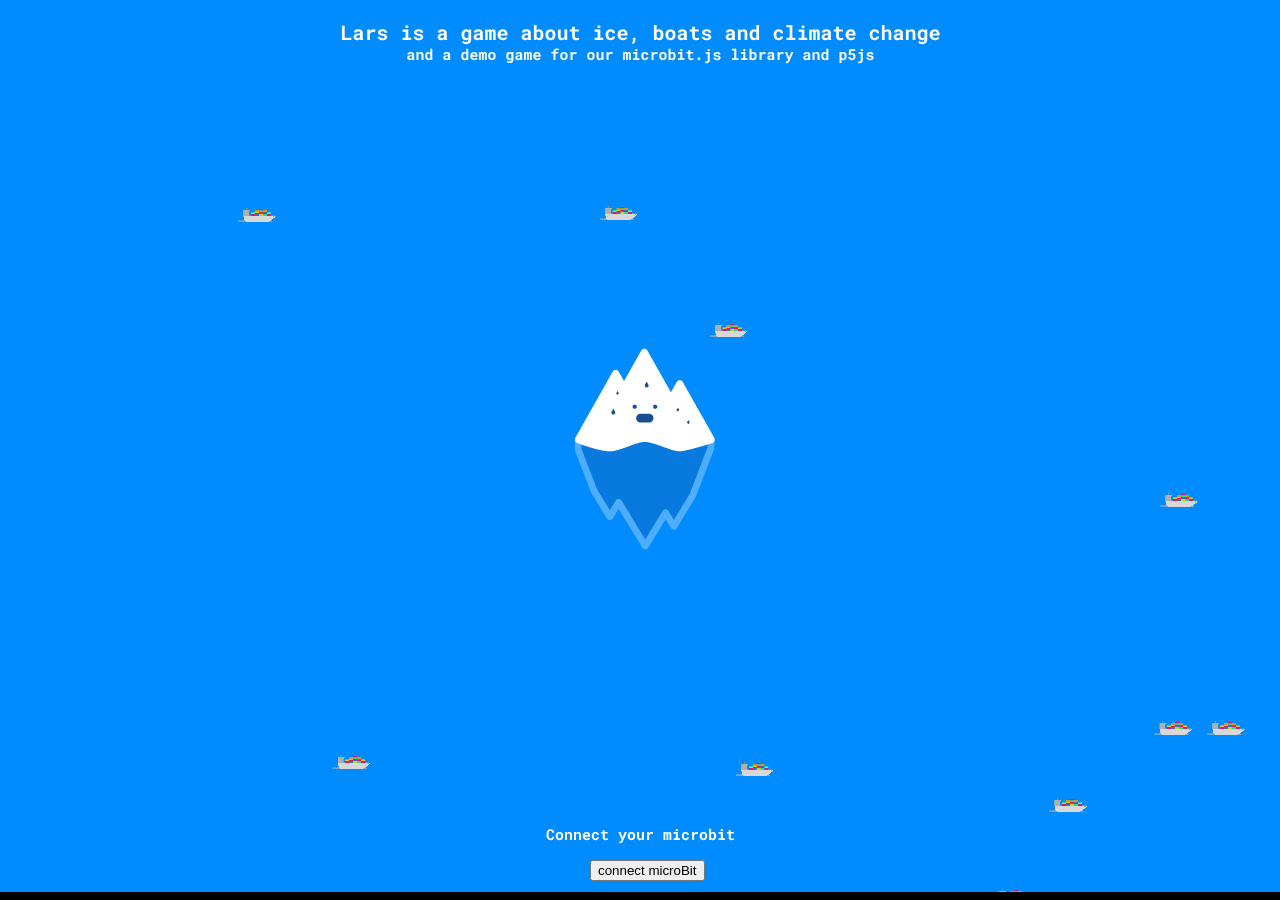
==== examples/p5play_Lars_example/index.html @ d0f1881b "added lars" ====
<html>
<head>
  <meta charset="UTF-8">
  <!-- Here are all the wonderful libraries that we will use -->
  <link rel="shortcut icon" type="image/x-icon" href="favicon.ico">
  <script language="javascript" type="text/javascript" src="libraries/p5.js"></script>
  <script language="javascript" src="libraries/p5.dom.js"></script>
  <script language="javascript" src="libraries/p5.sound.js"></script>
  <script language="javascript" src="libraries/p5.play.js"></script>
  <script language="javascript" type="text/javascript" src="libraries/microBit.js"></script>
  <script language="javascript" type="text/javascript" src="libraries/jquery-3.2.1.min.js"></script>
  <!-- This is our main sketch for the game-->
  <script language="javascript" type="text/javascript" src="characters.js"></script>
  <script language="javascript" type="text/javascript" src="sketch.js"></script>
  <!-- This controls the style of the main page-->
  <link href="style.css" rel="stylesheet">
</head>

<body>
  <!-- Let's create the interface to connect to our Micro:Bit-->
  <div id="connector">
</div>
<!-- This is the script that allows you to connect to ble devices-->
</body>
</html>
---- examples/p5play_Lars_example/style.css ----
body {
  padding: 0;
  margin: 0;
}
#connector{
  background-color: black;
  padding: 4px;
  color: white;
  position: fixed;
  bottom: 0px;
  width: 100%;
  text-align: center;
}
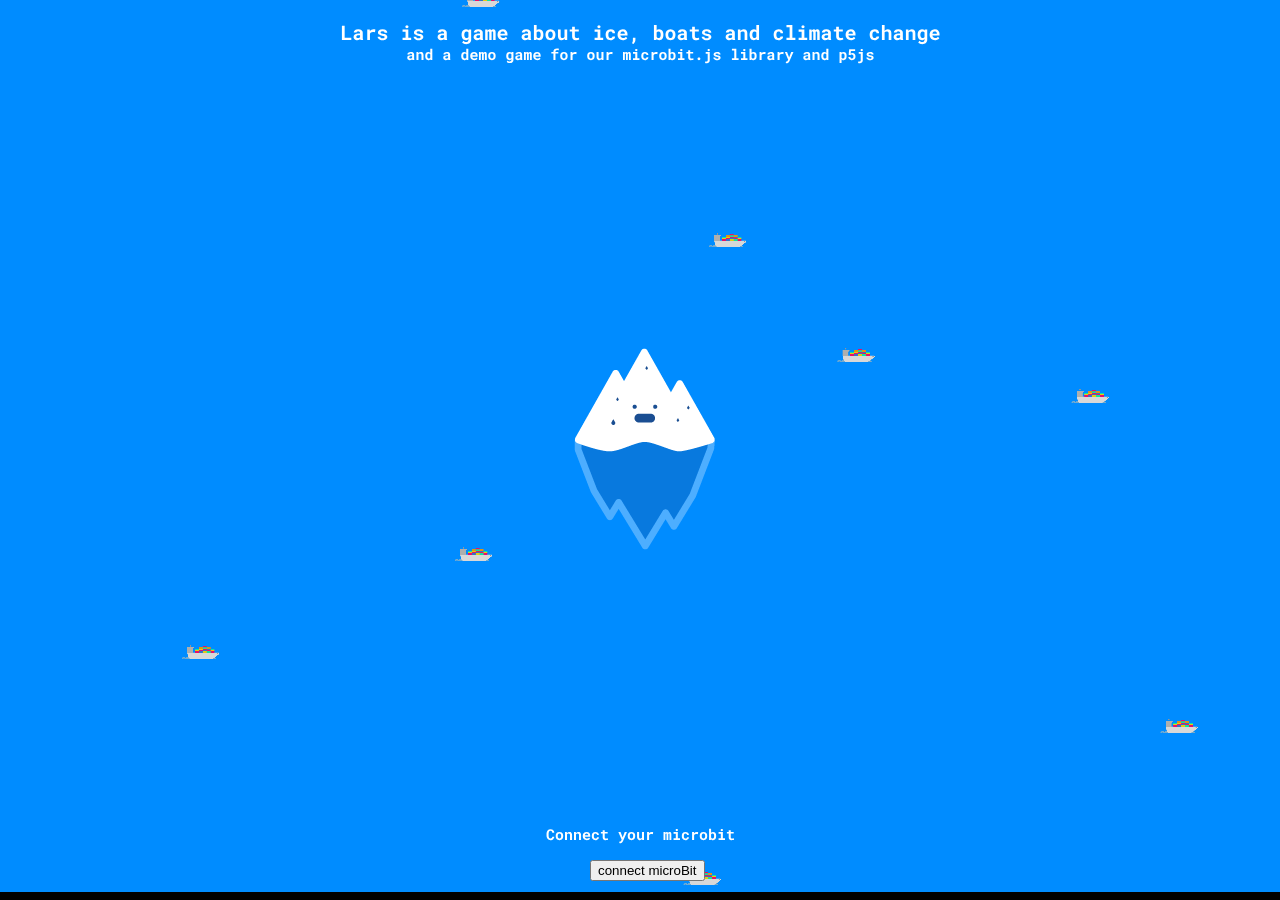
==== commit d296b2af: "getting microbit lib from src folder" ====
--- a/examples/p5play_Lars_example/index.html
+++ b/examples/p5play_Lars_example/index.html
@@ -7,7 +7,7 @@
   <script language="javascript" src="libraries/p5.dom.js"></script>
   <script language="javascript" src="libraries/p5.sound.js"></script>
   <script language="javascript" src="libraries/p5.play.js"></script>
-  <script language="javascript" type="text/javascript" src="libraries/microBit.js"></script>
+  <script language="javascript" type="text/javascript" src="../../src/microBit.js"></script>
   <script language="javascript" type="text/javascript" src="libraries/jquery-3.2.1.min.js"></script>
   <!-- This is our main sketch for the game-->
   <script language="javascript" type="text/javascript" src="characters.js"></script>
